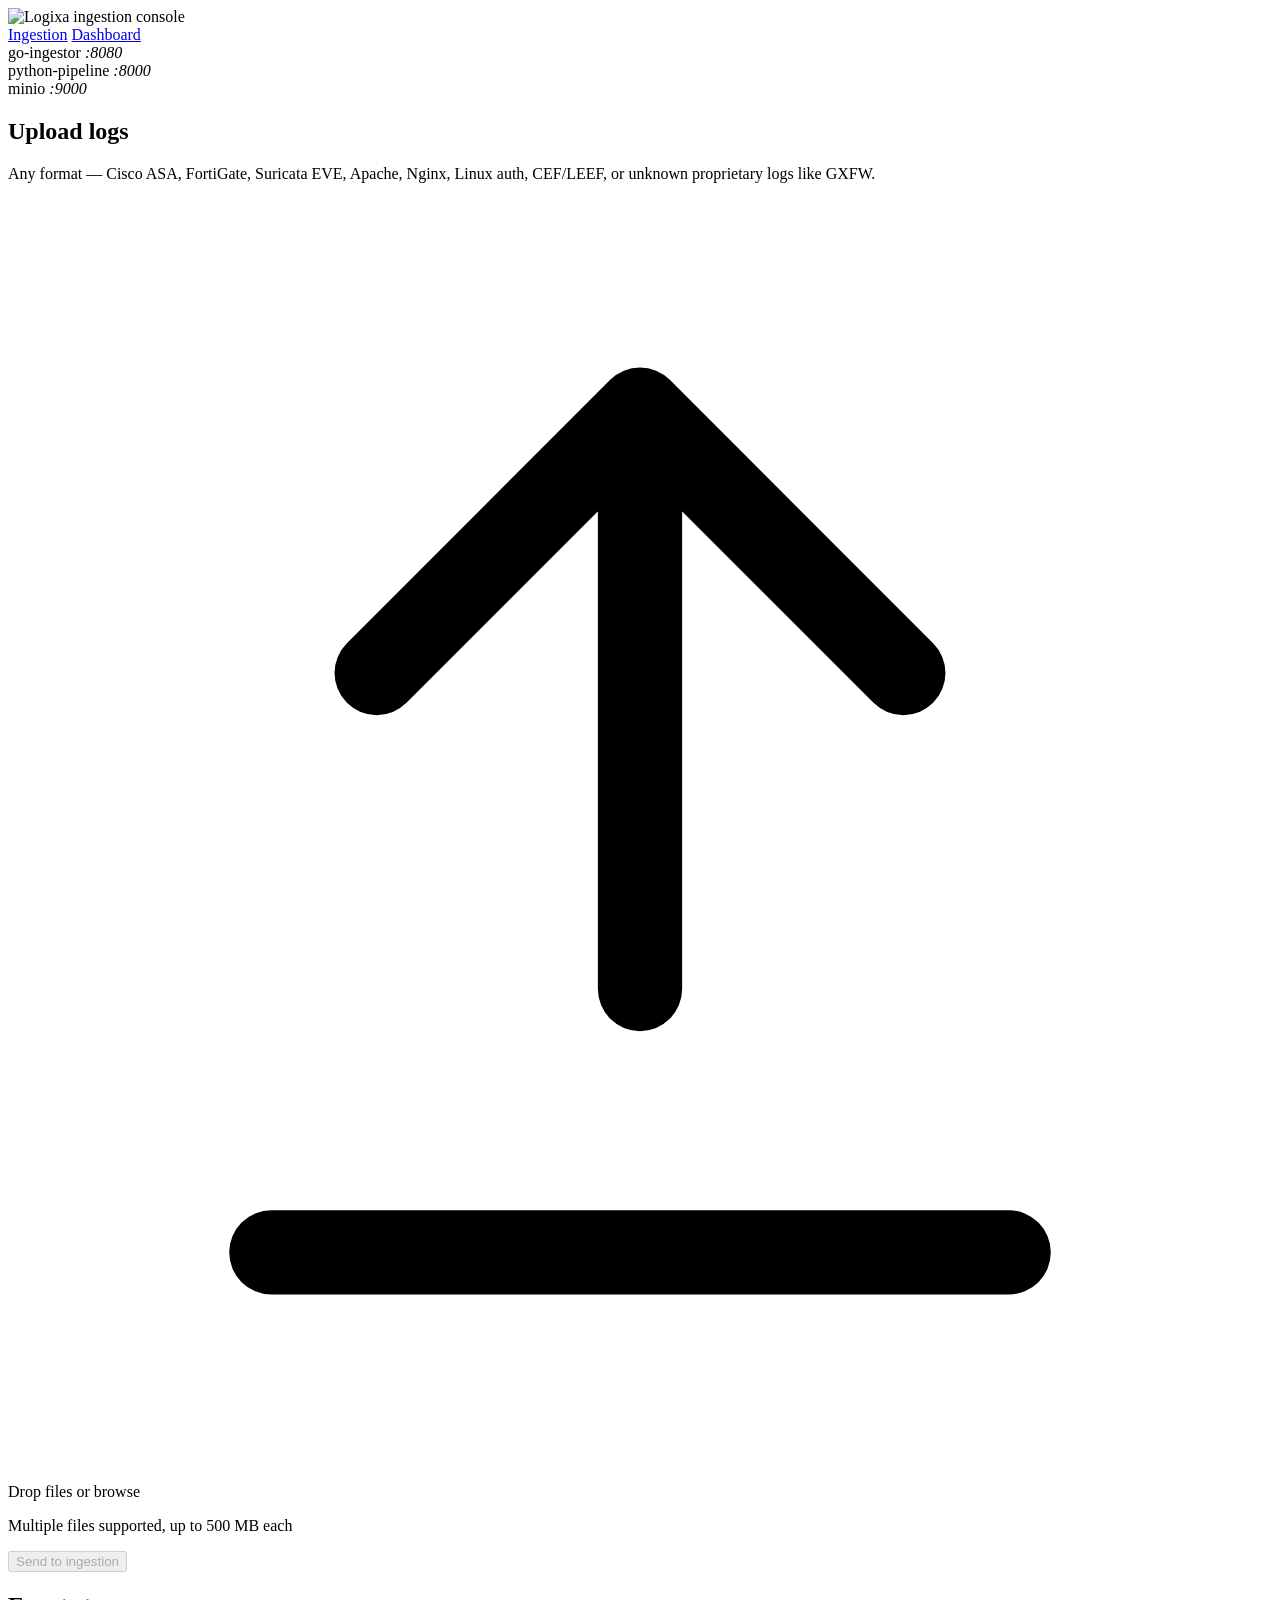
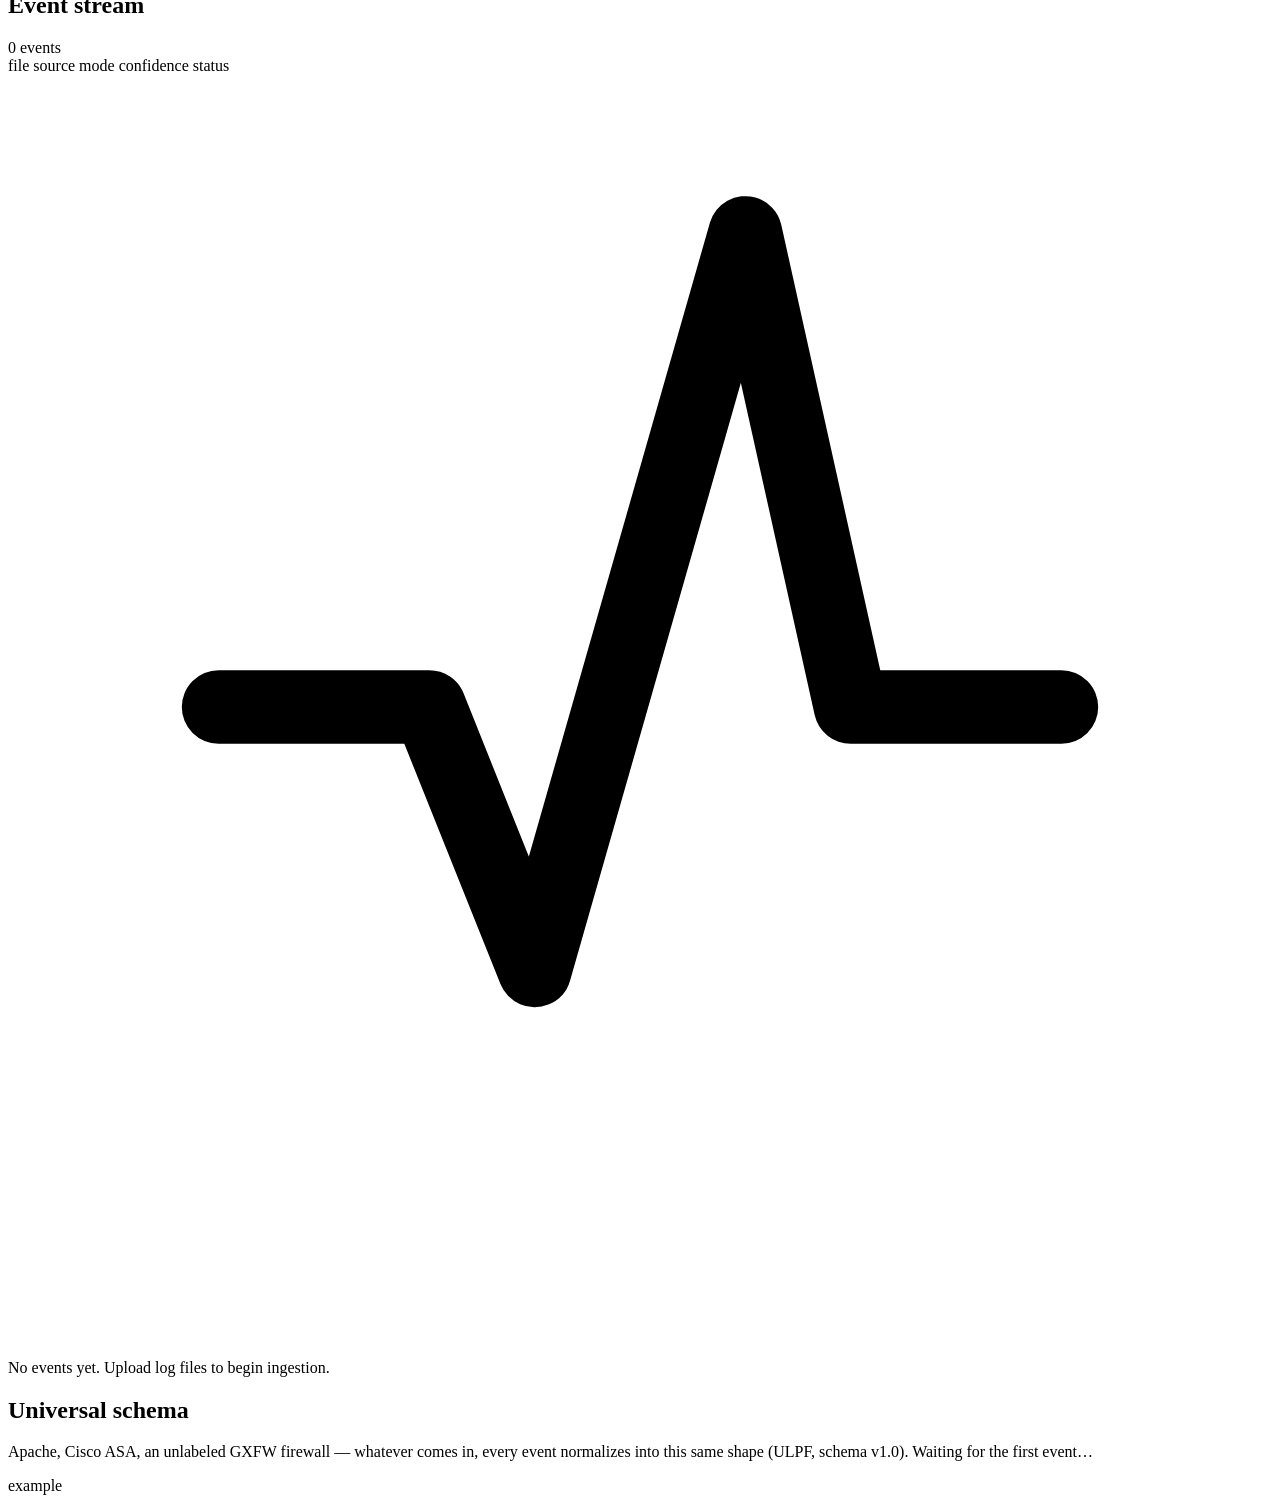
==== frontend/public/index.html @ 66bf10c7 "upload prototype folder in Logixa repo" ====
<!doctype html>
<html lang="en">
<head>
<meta charset="UTF-8" />
<meta name="viewport" content="width=device-width, initial-scale=1.0" />
<title>Logixa — Ingestion Console</title>
<link rel="icon" href="/assets/favicon.png" type="image/png" />
<link rel="preconnect" href="https://fonts.googleapis.com">
<link rel="preconnect" href="https://fonts.gstatic.com" crossorigin>
<link href="https://fonts.googleapis.com/css2?family=IBM+Plex+Sans:wght@400;500;600;700&family=IBM+Plex+Mono:wght@400;500;600&family=Space+Grotesk:wght@500;600;700&display=swap" rel="stylesheet">
<link rel="stylesheet" href="/style.css" />
</head>
<body>

<div class="app">

  <header class="topbar">
    <div class="brand">
      <img src="/assets/logo-lockup.png" alt="Logixa" class="brand-logo" />
      <span class="brand-sub">ingestion console</span>
    </div>

    <nav class="topnav">
      <a href="/index.html" class="topnav-link">Ingestion</a>
      <a href="/dashboard.html" class="topnav-link">Dashboard</a>
    </nav>

    <div class="health-row" id="healthRow">
      <div class="health-pill" data-svc="go">
        <span class="dot" id="dot-go"></span>
        <span>go-ingestor <em>:8080</em></span>
      </div>
      <div class="health-pill" data-svc="pipeline">
        <span class="dot" id="dot-pipeline"></span>
        <span>python-pipeline <em>:8000</em></span>
      </div>
      <div class="health-pill" data-svc="minio">
        <span class="dot" id="dot-minio"></span>
        <span>minio <em>:9000</em></span>
      </div>
    </div>
  </header>

  <main class="layout">

    <!-- LEFT RAIL: INPUT -->
    <section class="rail">

      <div class="panel">
        <h2 class="panel-title">Upload logs</h2>
        <p class="panel-hint">Any format — Cisco ASA, FortiGate, Suricata EVE, Apache, Nginx, Linux auth, CEF/LEEF, or unknown proprietary logs like GXFW.</p>

        <div class="dropzone" id="dropzone" tabindex="0">
          <input type="file" id="fileInput" multiple hidden />
          <svg class="dz-icon" viewBox="0 0 24 24" fill="none" xmlns="http://www.w3.org/2000/svg">
            <path d="M12 4v11M7 9l5-5 5 5M5 20h14" stroke="currentColor" stroke-width="1.6" stroke-linecap="round" stroke-linejoin="round"/>
          </svg>
          <p class="dz-text">Drop files or <span class="dz-link">browse</span></p>
          <p class="dz-sub">Multiple files supported, up to 500&nbsp;MB each</p>
        </div>

        <ul class="queue-list" id="queueList"></ul>

        <button class="btn-primary" id="sendBtn" disabled>Send to ingestion</button>

        <div class="upload-progress" id="uploadProgress" hidden>
          <div class="progress-track"><div class="progress-fill" id="progressFill"></div></div>
          <span class="progress-label" id="progressLabel">Uploading…</span>
        </div>
      </div>
    </section>

    <!-- RIGHT: LIVE OUTPUT -->
    <section class="stream-panel">
      <div class="stream-head">
        <h2 class="panel-title">Event stream</h2>
        <span class="stream-count" id="streamCount">0 events</span>
      </div>

      <div class="stream-table" id="streamTable">
        <div class="stream-row stream-row--head">
          <span>file</span>
          <span>source</span>
          <span>mode</span>
          <span>confidence</span>
          <span>status</span>
          <span></span>
        </div>
        <div class="stream-empty" id="streamEmpty">
          <svg viewBox="0 0 24 24" fill="none" xmlns="http://www.w3.org/2000/svg">
            <path d="M4 12h4l2 5 4-14 2 9h4" stroke="currentColor" stroke-width="1.4" stroke-linecap="round" stroke-linejoin="round"/>
          </svg>
          <p>No events yet. Upload log files to begin ingestion.</p>
        </div>
      </div>
    </section>

  </main>

  <!-- UNIVERSAL SCHEMA -->
  <section class="panel schema-panel">
    <div class="schema-head">
      <div>
        <h2 class="panel-title">Universal schema</h2>
        <p class="panel-hint">Apache, Cisco ASA, an unlabeled GXFW firewall — whatever comes in, every event normalizes into this same shape (ULPF, schema v1.0). <span id="schemaSourceNote">Waiting for the first event…</span></p>
      </div>
      <span class="schema-live-badge" id="schemaLiveBadge">example</span>
    </div>
    <div class="schema-grid" id="schemaGrid"><!-- rendered by ingest.js --></div>
  </section>

</div>

<script src="/config.js"></script>
<script src="/common.js"></script>
<script src="/ingest.js"></script>
</body>
</html>
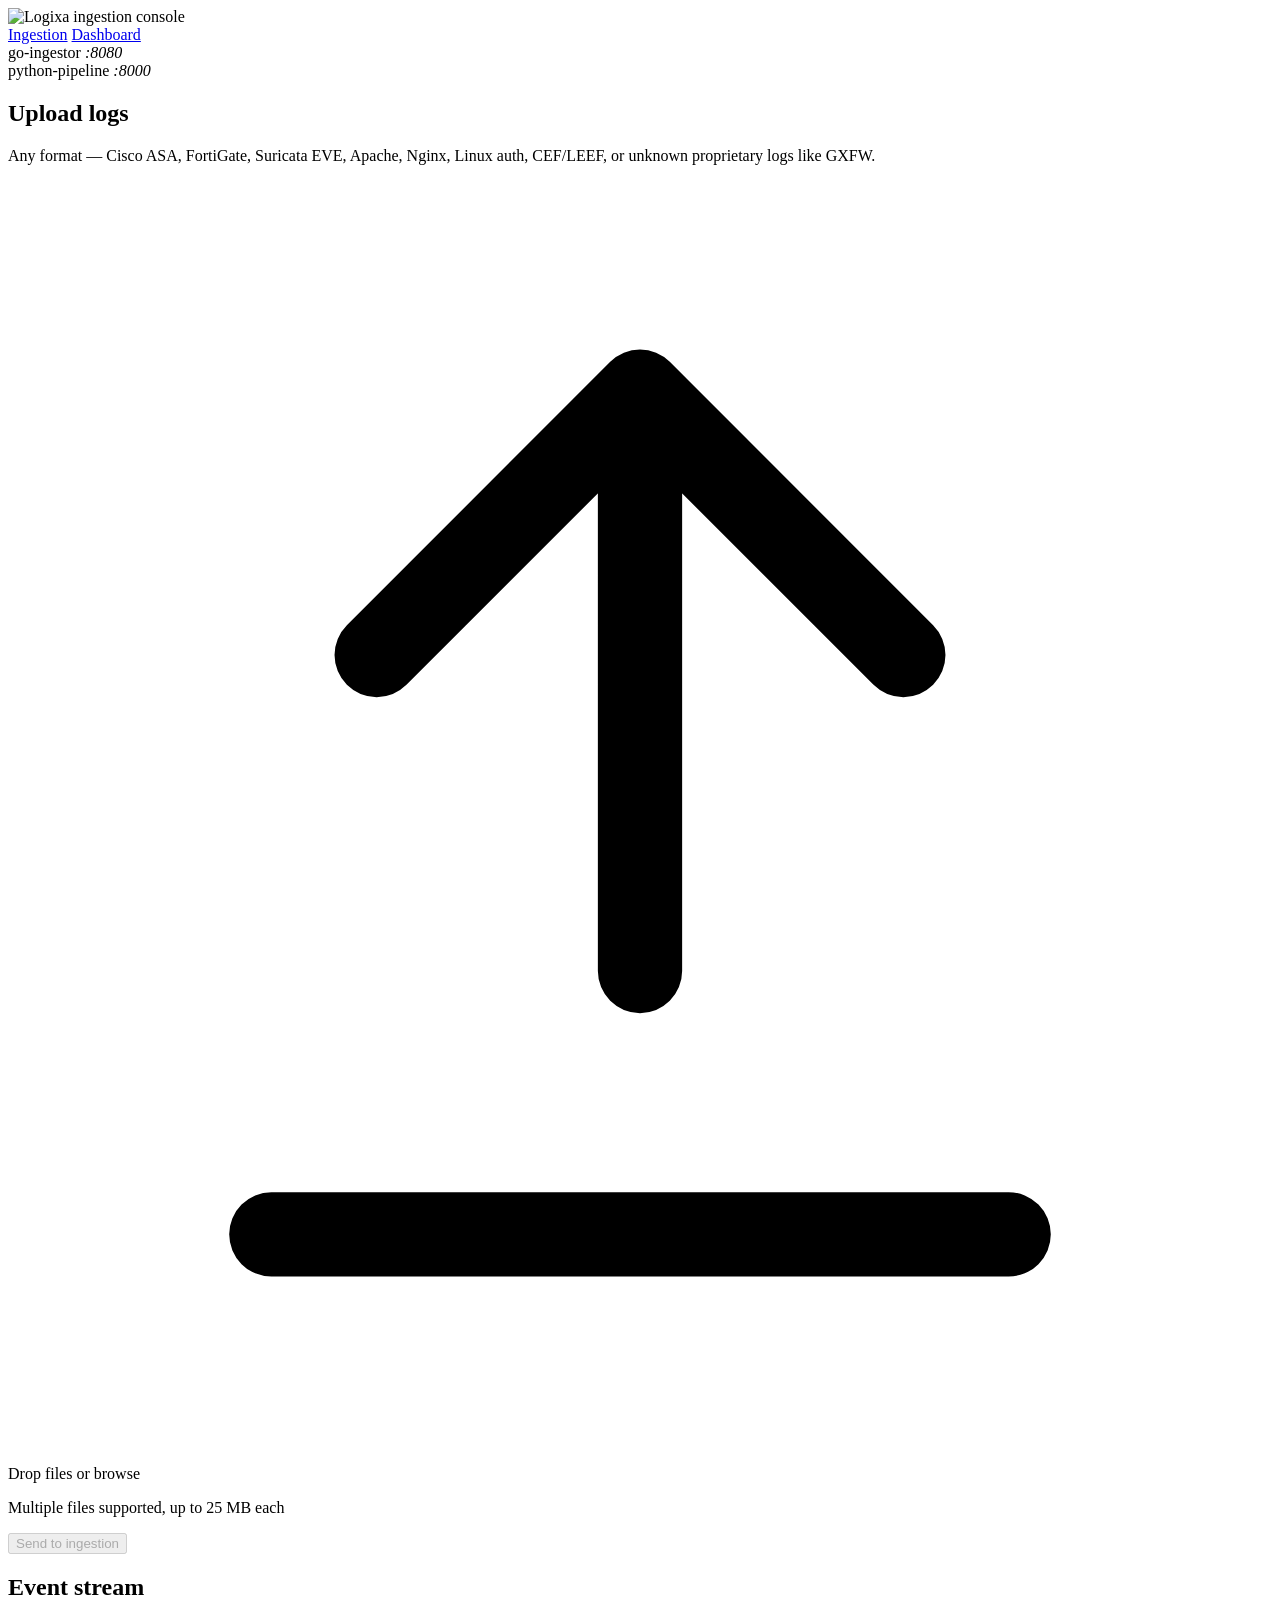
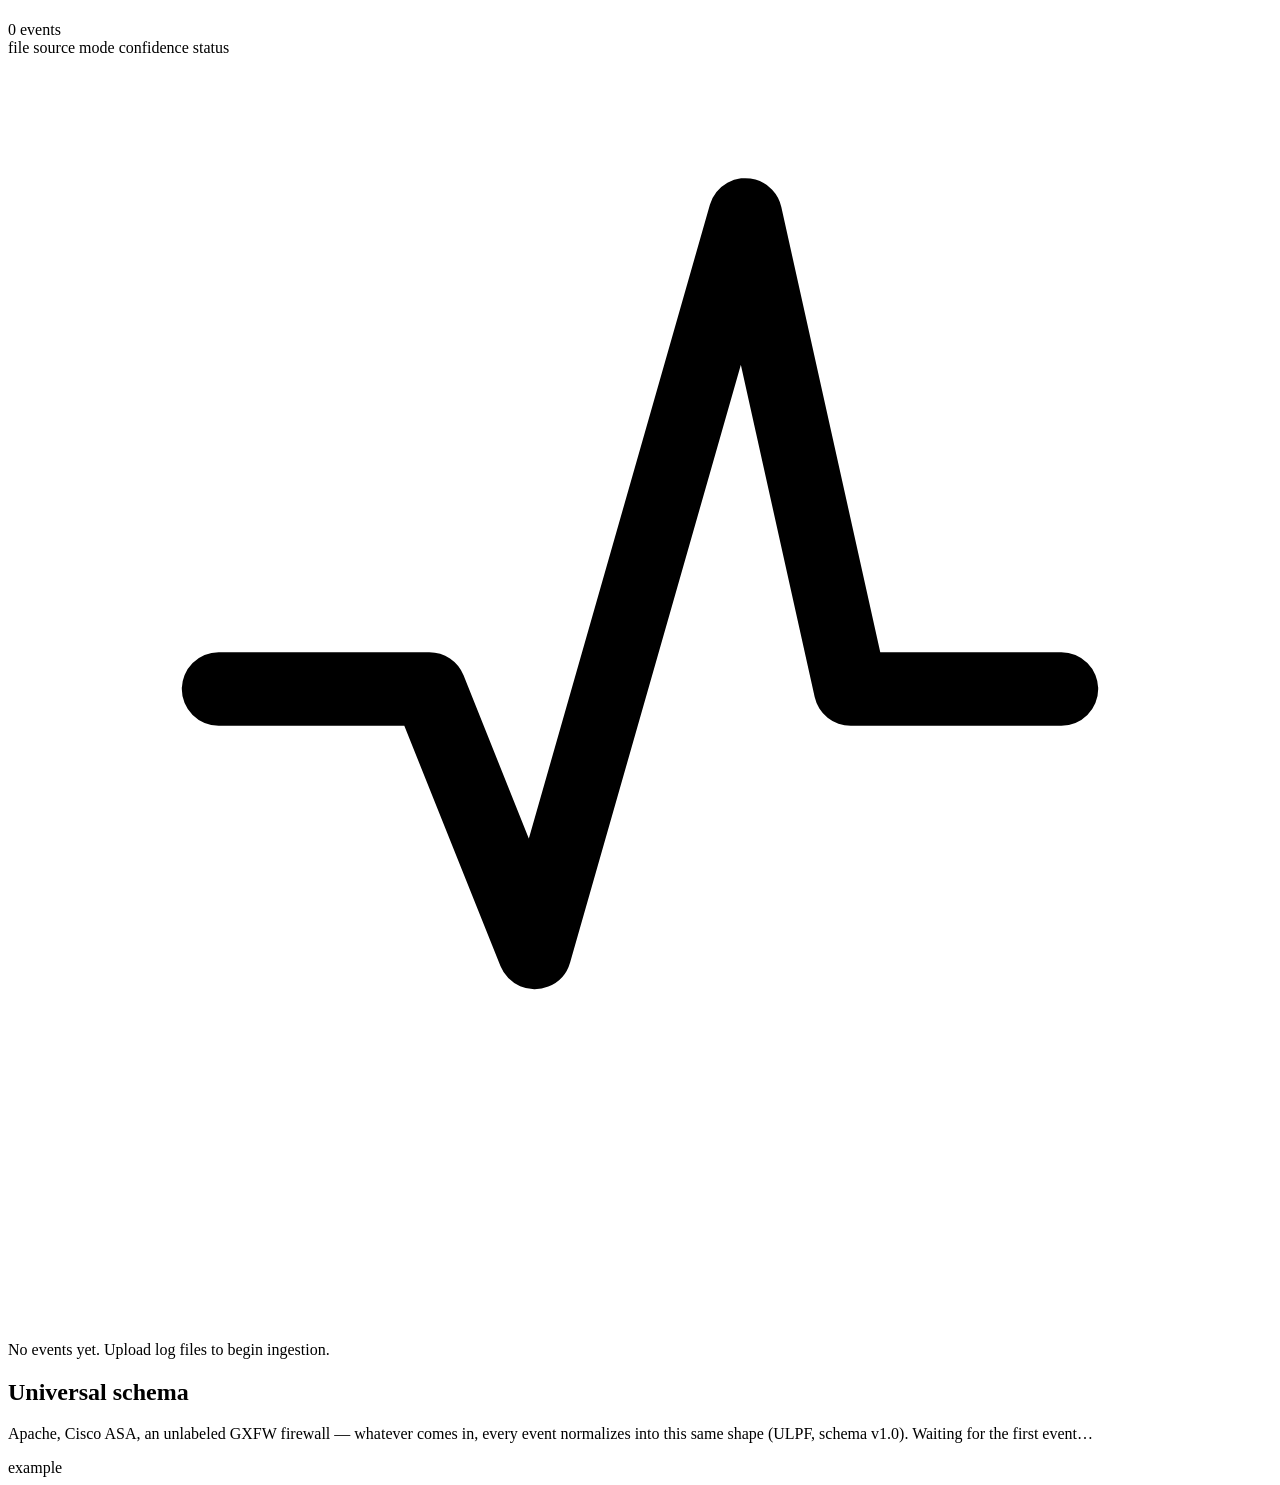
==== commit 06235f1e: "Configure frontend and Python pipeline for Render" ====
--- a/frontend/public/index.html
+++ b/frontend/public/index.html
@@ -34,10 +34,10 @@
         <span class="dot" id="dot-pipeline"></span>
         <span>python-pipeline <em>:8000</em></span>
       </div>
-      <div class="health-pill" data-svc="minio">
+      <!-- <div class="health-pill" data-svc="minio">
         <span class="dot" id="dot-minio"></span>
         <span>minio <em>:9000</em></span>
-      </div>
+      </div> -->
     </div>
   </header>
 
@@ -56,7 +56,7 @@
             <path d="M12 4v11M7 9l5-5 5 5M5 20h14" stroke="currentColor" stroke-width="1.6" stroke-linecap="round" stroke-linejoin="round"/>
           </svg>
           <p class="dz-text">Drop files or <span class="dz-link">browse</span></p>
-          <p class="dz-sub">Multiple files supported, up to 500&nbsp;MB each</p>
+          <p class="dz-sub">Multiple files supported, up to 25&nbsp;MB each</p>
         </div>
 
         <ul class="queue-list" id="queueList"></ul>
